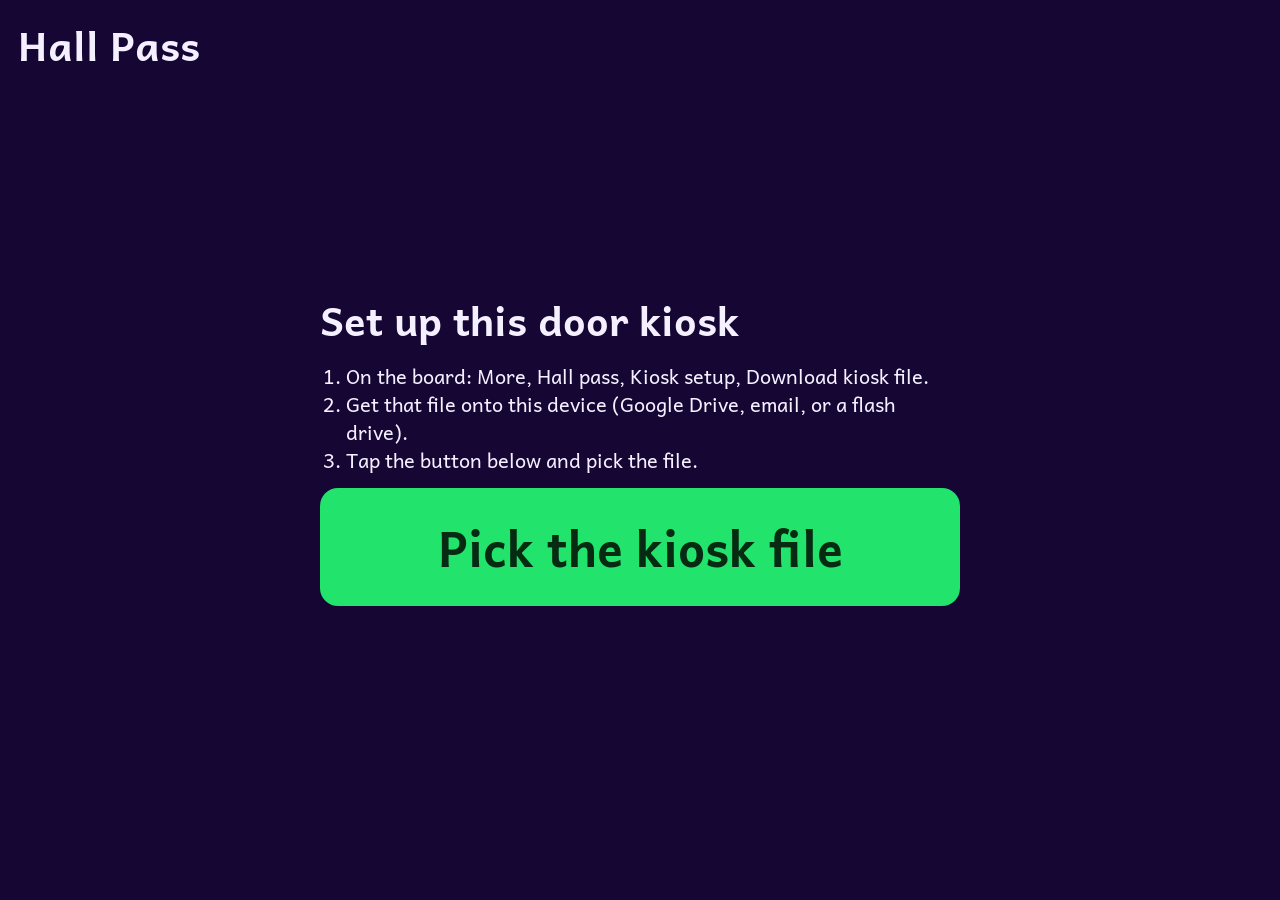
==== kiosk.html @ 9de8a296 "Add hall pass with a door kiosk page Co-Authored-By: Claude Opus 5.5 <noreply@anthropic.com> Claude-" ====
<!doctype html>
<html lang="en">
<head>
<meta charset="utf-8">
<meta name="viewport" content="width=device-width, initial-scale=1">
<title>Hall Pass</title>
<link rel="icon" href="data:image/svg+xml,<svg xmlns=%22http://www.w3.org/2000/svg%22 viewBox=%220 0 100 100%22><text y=%22.9em%22 font-size=%2290%22>🚪</text></svg>">
<link rel="stylesheet" href="https://fonts.googleapis.com/css2?family=Andika:wght@400;700&display=swap">
<style>
  /* Door hall pass kiosk. Runs on a spare Chromebook or iPad by the door.
     Class lists come from a kiosk file the teacher downloads from the board and opens here once; they stay on this device.
     Only a random class id, a position number, the place and the time travel through the ntfy.sh relay; never a name. */
  :root { --bg:#160634; --card:#2a0f58; --ink:#f4f0ff; --soft:#c9bce6; --yellow:#f6c026; --red:#d93025; --green:#22e36b; --font:"Andika", "Comic Sans MS", Arial, sans-serif; }
  * { box-sizing:border-box; }
  html, body { height:100%; }
  body { margin:0; font-family:var(--font); color:var(--ink); background:var(--bg); display:flex; flex-direction:column; user-select:none; -webkit-user-select:none; }
  header { display:flex; align-items:center; justify-content:space-between; gap:12px; padding:12px 18px; }
  h1 { margin:0; font-size:clamp(24px, 4vw, 40px); }
  .st { font-size:15px; color:var(--soft); text-align:right; }
  .st.bad { color:#ff8a80; font-weight:700; }
  main { flex:1; min-height:0; display:flex; flex-direction:column; gap:14px; padding:0 18px 18px; }
  .msg { text-align:center; font-size:clamp(20px, 3.4vw, 30px); color:var(--soft); }
  .names { flex:1; min-height:0; overflow:auto; display:grid; grid-template-columns:repeat(auto-fill, minmax(190px, 1fr)); gap:10px; align-content:start; }
  .names button, .dests button, .big, .small { font-family:var(--font); font-weight:700; border:none; cursor:pointer; color:var(--ink); background:var(--card); border-radius:18px; }
  .names button { font-size:clamp(20px, 3vw, 28px); padding:18px 10px; }
  .names button:disabled { opacity:.35; cursor:default; }
  .dests { display:grid; grid-template-columns:repeat(auto-fit, minmax(170px, 1fr)); gap:14px; }
  .dests button { font-size:clamp(24px, 3.6vw, 36px); padding:28px 10px; display:flex; flex-direction:column; align-items:center; gap:8px; }
  .dests button span { font-size:2em; line-height:1; }
  .out { flex:1; display:flex; flex-direction:column; align-items:center; justify-content:center; gap:18px; text-align:center; }
  .out .who { font-size:clamp(34px, 7vw, 72px); font-weight:700; }
  .out .where { font-size:clamp(24px, 4vw, 40px); color:var(--yellow); }
  .out .time { font-size:clamp(48px, 10vw, 110px); font-weight:700; font-variant-numeric:tabular-nums; }
  .big { font-size:clamp(28px, 5vw, 48px); padding:20px 48px; background:var(--green); color:#062b12; }
  .small { font-size:17px; padding:8px 18px; background:transparent; border:2px solid #4a2a80; color:var(--soft); }
  .setup { max-width:640px; margin:auto; display:flex; flex-direction:column; gap:14px; font-size:20px; line-height:1.4; }
  .setup ol { margin:0; padding-left:1.3em; }
  [hidden] { display:none !important; }
</style>
</head>
<body>
<header><h1 id="title">Hall Pass</h1><div class="st" id="st"></div></header>
<main>
  <section class="setup" id="setup" hidden>
    <h1>Set up this door kiosk</h1>
    <ol>
      <li>On the board: More, Hall pass, Kiosk setup, Download kiosk file.</li>
      <li>Get that file onto this device (Google Drive, email, or a flash drive).</li>
      <li>Tap the button below and pick the file.</li>
    </ol>
    <button class="big" id="pick">Pick the kiosk file</button><input type="file" id="file" accept=".json,application/json" hidden>
    <p class="msg" id="setupMsg"></p>
  </section>
  <section id="pickName" hidden style="display:flex;flex-direction:column;gap:14px;flex:1;min-height:0">
    <p class="msg" id="nameMsg">Tap your name.</p>
    <div class="names" id="names"></div>
  </section>
  <section id="pickDest" hidden style="display:flex;flex-direction:column;gap:18px;flex:1">
    <p class="msg" id="destMsg"></p>
    <div class="dests" id="dests"></div>
    <div style="text-align:center"><button class="small" id="cancel">Cancel</button></div>
  </section>
  <section class="out" id="outBox" hidden>
    <div class="who" id="outWho"></div><div class="where" id="outWhere"></div><div class="time" id="outTime"></div>
    <button class="big" id="back">I'm back</button>
    <p class="msg" id="outMsg">Only one person out at a time. Others, please wait.</p>
  </section>
</main>
<script>
(function () {
  const RELAY = 'https://ntfy.sh/', $ = id => document.getElementById(id);
  const DESTS = [['Restroom', '🚻'], ['Nurse', '🩺'], ['Locker', '🎒'], ['Water', '💧'], ['Office', '🏫']];
  const mem = {};
  const st = { get(k) { try { return localStorage.getItem('hpk_' + k); } catch(e) { return mem[k] || null; } }, set(k, v) { try { localStorage.setItem('hpk_' + k, v); } catch(e) { mem[k] = v; } } };
  let cfg = null; try { cfg = JSON.parse(st.get('cfg')); } catch(e) {}
  let cls = null;          // { g, c } the board's current class
  let out = null;          // { c, i, dest, t }
  let picked = null, es = null, seen = new Set();
  const dayKey = d => d.getFullYear() + '-' + String(d.getMonth() + 1).padStart(2, '0') + '-' + String(d.getDate()).padStart(2, '0');
  const findClass = () => { if (!cfg || !cls) return null; const l = (cfg.classes || {})[cls.g] || []; return l.find(x => x.id === cls.c) || null; };
  const post = m => fetch(RELAY + 'jre-hp-' + cfg.key, { method: 'POST', body: JSON.stringify(m) }).then(r => { if (!r.ok) throw 0; net(true); }).catch(() => net(false));
  function net(ok) { $('st').textContent = ok ? '' : 'Cannot reach the hall pass service'; $('st').classList.toggle('bad', !ok); }
  function show(id) { ['setup', 'pickName', 'pickDest', 'outBox'].forEach(s => $(s).hidden = s !== id); }
  function nameOf(c, i) { const l = Object.values(cfg.classes || {}).flat(); const k = l.find(x => x.id === c); return k && k.n[i] ? k.n[i] : 'Someone'; }

  // ---------- setup ----------
  $('pick').onclick = () => $('file').click();
  $('file').onchange = e => {
    const f = e.target.files[0]; if (!f) return;
    const r = new FileReader();
    r.onload = () => {
      let v = null; try { v = JSON.parse(r.result); } catch(x) {}
      if (!v || v.app !== 'hallpass' || !v.key || !v.classes) { $('setupMsg').textContent = 'That is not a kiosk file from the board.'; return; }
      st.set('cfg', JSON.stringify(v)); cfg = v; start();
    };
    r.readAsText(f);
  };
  // hold the title for 3 seconds to set up again (so students do not do it by accident)
  let holdT = null;
  $('title').addEventListener('pointerdown', () => { holdT = setTimeout(() => { if (confirm('Set up this kiosk again?')) { if (es) es.close(); cfg = null; show('setup'); } }, 3000); });
  ['pointerup', 'pointerleave', 'pointercancel'].forEach(ev => $('title').addEventListener(ev, () => clearTimeout(holdT)));

  // ---------- screens ----------
  function paint() {
    if (!cfg) { show('setup'); return; }
    if (out) {
      show('outBox'); $('title').textContent = 'Hall Pass';
      $('outWho').textContent = nameOf(out.c, out.i);
      const d = DESTS.find(x => x[0] === out.dest); $('outWhere').textContent = (d ? d[1] + ' ' : '') + out.dest;
      tick(); return;
    }
    const k = findClass();
    $('title').textContent = k ? k.t + (cls.g ? '' : '') : 'Hall Pass';
    if (picked !== null && k) {
      show('pickDest'); $('destMsg').textContent = k.n[picked] + ', where are you going?'; return;
    }
    show('pickName');
    $('names').innerHTML = '';
    if (!cls) { $('nameMsg').textContent = 'Waiting for the board...'; return; }
    if (!k) { $('nameMsg').textContent = 'This class is not in the kiosk file. Download a new kiosk file from the board.'; return; }
    $('nameMsg').textContent = 'Tap your name.';
    k.n.forEach((n, i) => { const b = document.createElement('button'); b.textContent = n; b.onclick = () => { picked = i; paint(); }; $('names').appendChild(b); });
  }
  DESTS.forEach(([n, e]) => {
    const b = document.createElement('button'); b.innerHTML = '<span></span>'; b.querySelector('span').textContent = e; b.appendChild(document.createTextNode(n));
    b.onclick = () => {
      const k = findClass(); if (!k || picked === null || out) return;
      out = { c: k.id, i: picked, dest: n, t: Date.now() }; picked = null; paint();
      post({ k: 'out', c: k.id, i: out.i, dest: n, t: out.t, v: k.v });
    };
    $('dests').appendChild(b);
  });
  $('cancel').onclick = () => { picked = null; paint(); };
  $('back').onclick = () => { if (!out) return; const o = out; out = null; paint(); post({ k: 'in', c: o.c, i: o.i, t: Date.now() }); };
  function tick() { if (!out) return; const s = Math.max(0, Math.floor((Date.now() - out.t) / 1000)); $('outTime').textContent = Math.floor(s / 60) + ':' + String(s % 60).padStart(2, '0'); }
  setInterval(tick, 1000);
  // after 30 seconds without a tap on the destination screen, go back to the names
  let idle = null; document.addEventListener('pointerdown', () => { clearTimeout(idle); idle = setTimeout(() => { if (picked !== null) { picked = null; paint(); } }, 30000); });

  // ---------- messages from the board and from this kiosk ----------
  function handle(m) {
    const today = dayKey(new Date());
    if (m.k === 'class') { cls = { g: m.g, c: m.c }; if (picked !== null && (!findClass() || !findClass().n[picked])) picked = null; }
    if (m.k === 'out' && m.t && dayKey(new Date(m.t)) === today) out = { c: m.c, i: m.i, dest: m.dest, t: m.t };
    if (m.k === 'in' && out && m.c === out.c && m.i === out.i) out = null;
  }
  function start() {
    if (es) es.close();
    seen = new Set(); paint();
    // read what happened today first, then listen for new messages
    fetch(RELAY + 'jre-hp-' + cfg.key + '/json?poll=1&since=12h').then(r => r.text()).then(t => {
      t.trim().split('\n').filter(Boolean).forEach(l => { try { const m = JSON.parse(l); if (m.event && m.event !== 'message') return; seen.add(m.id); handle(JSON.parse(m.message)); } catch(e) {} });
      net(true); paint();
    }).catch(() => net(false)).finally(() => {
      es = new EventSource(RELAY + 'jre-hp-' + cfg.key + '/sse?since=' + Math.floor(Date.now() / 1000));
      es.onmessage = e => { try { const m = JSON.parse(e.data); if (m.event && m.event !== 'message') return; if (seen.has(m.id)) return; seen.add(m.id); handle(JSON.parse(m.message)); paint(); net(true); } catch(x) {} };
      es.onerror = () => net(false);
      post({ k: 'hello' });   // asks the board which class is here now
    });
  }
  if (cfg) start(); else show('setup');
})();
</script>
</body>
</html>
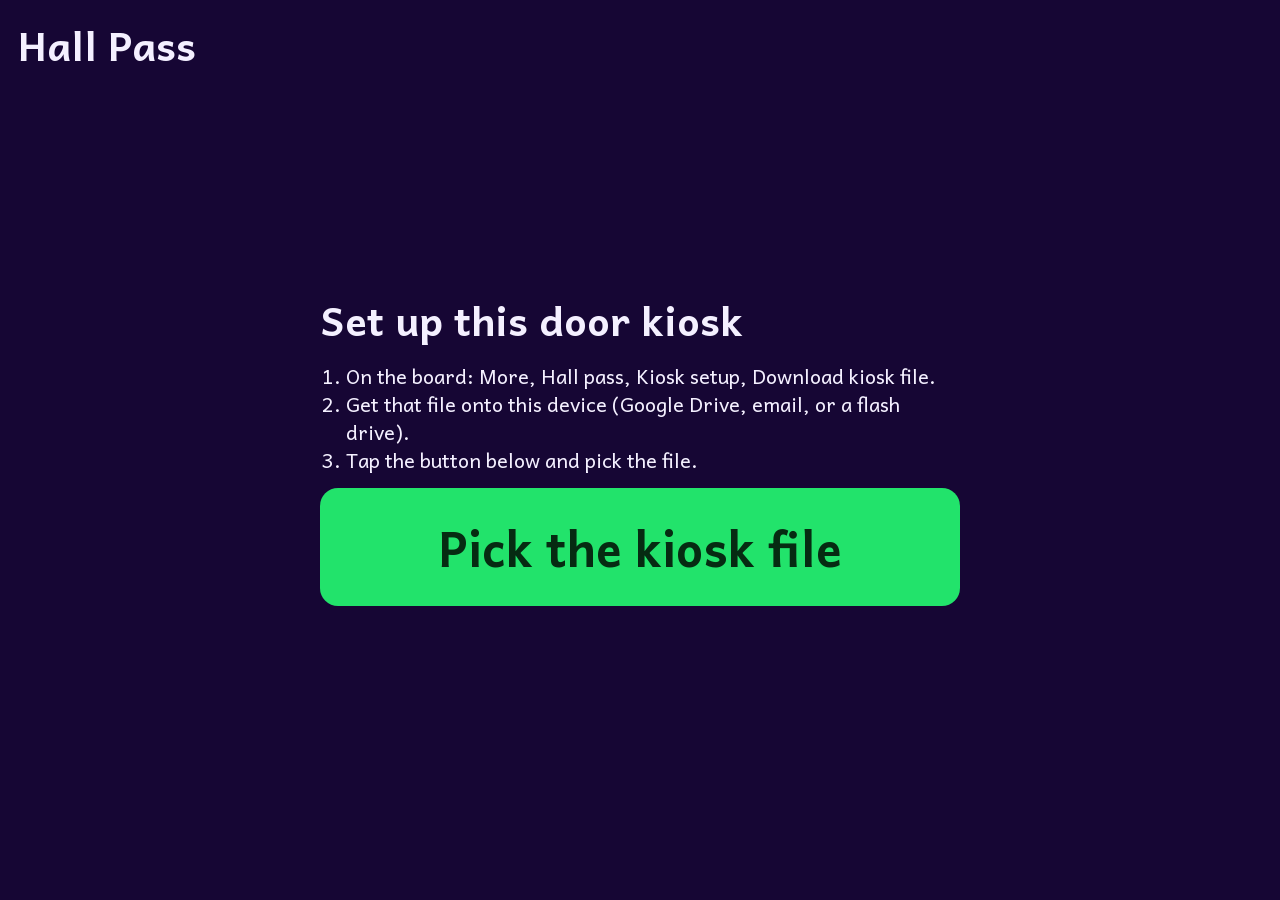
==== commit 1de1d7ce: "Add files via upload" ====
--- a/kiosk.html
+++ b/kiosk.html
@@ -5,7 +5,7 @@
 <meta name="viewport" content="width=device-width, initial-scale=1">
 <title>Hall Pass</title>
 <link rel="icon" href="data:image/svg+xml,<svg xmlns=%22http://www.w3.org/2000/svg%22 viewBox=%220 0 100 100%22><text y=%22.9em%22 font-size=%2290%22>🚪</text></svg>">
-<link rel="stylesheet" href="https://fonts.googleapis.com/css2?family=Andika:wght@400;700&display=swap">
+<link rel="stylesheet" href="fonts/andika.css">
 <style>
   /* Door hall pass kiosk. Runs on a spare Chromebook or iPad by the door.
      Class lists come from a kiosk file the teacher downloads from the board and opens here once; they stay on this device.
--- a/fonts/andika.css
+++ b/fonts/andika.css
@@ -0,0 +1,14 @@
+@font-face {
+  font-family: 'Andika';
+  font-style: normal;
+  font-weight: 400;
+  font-display: swap;
+  src: url('andika-400.woff2') format('woff2');
+}
+@font-face {
+  font-family: 'Andika';
+  font-style: normal;
+  font-weight: 700;
+  font-display: swap;
+  src: url('andika-700.woff2') format('woff2');
+}
